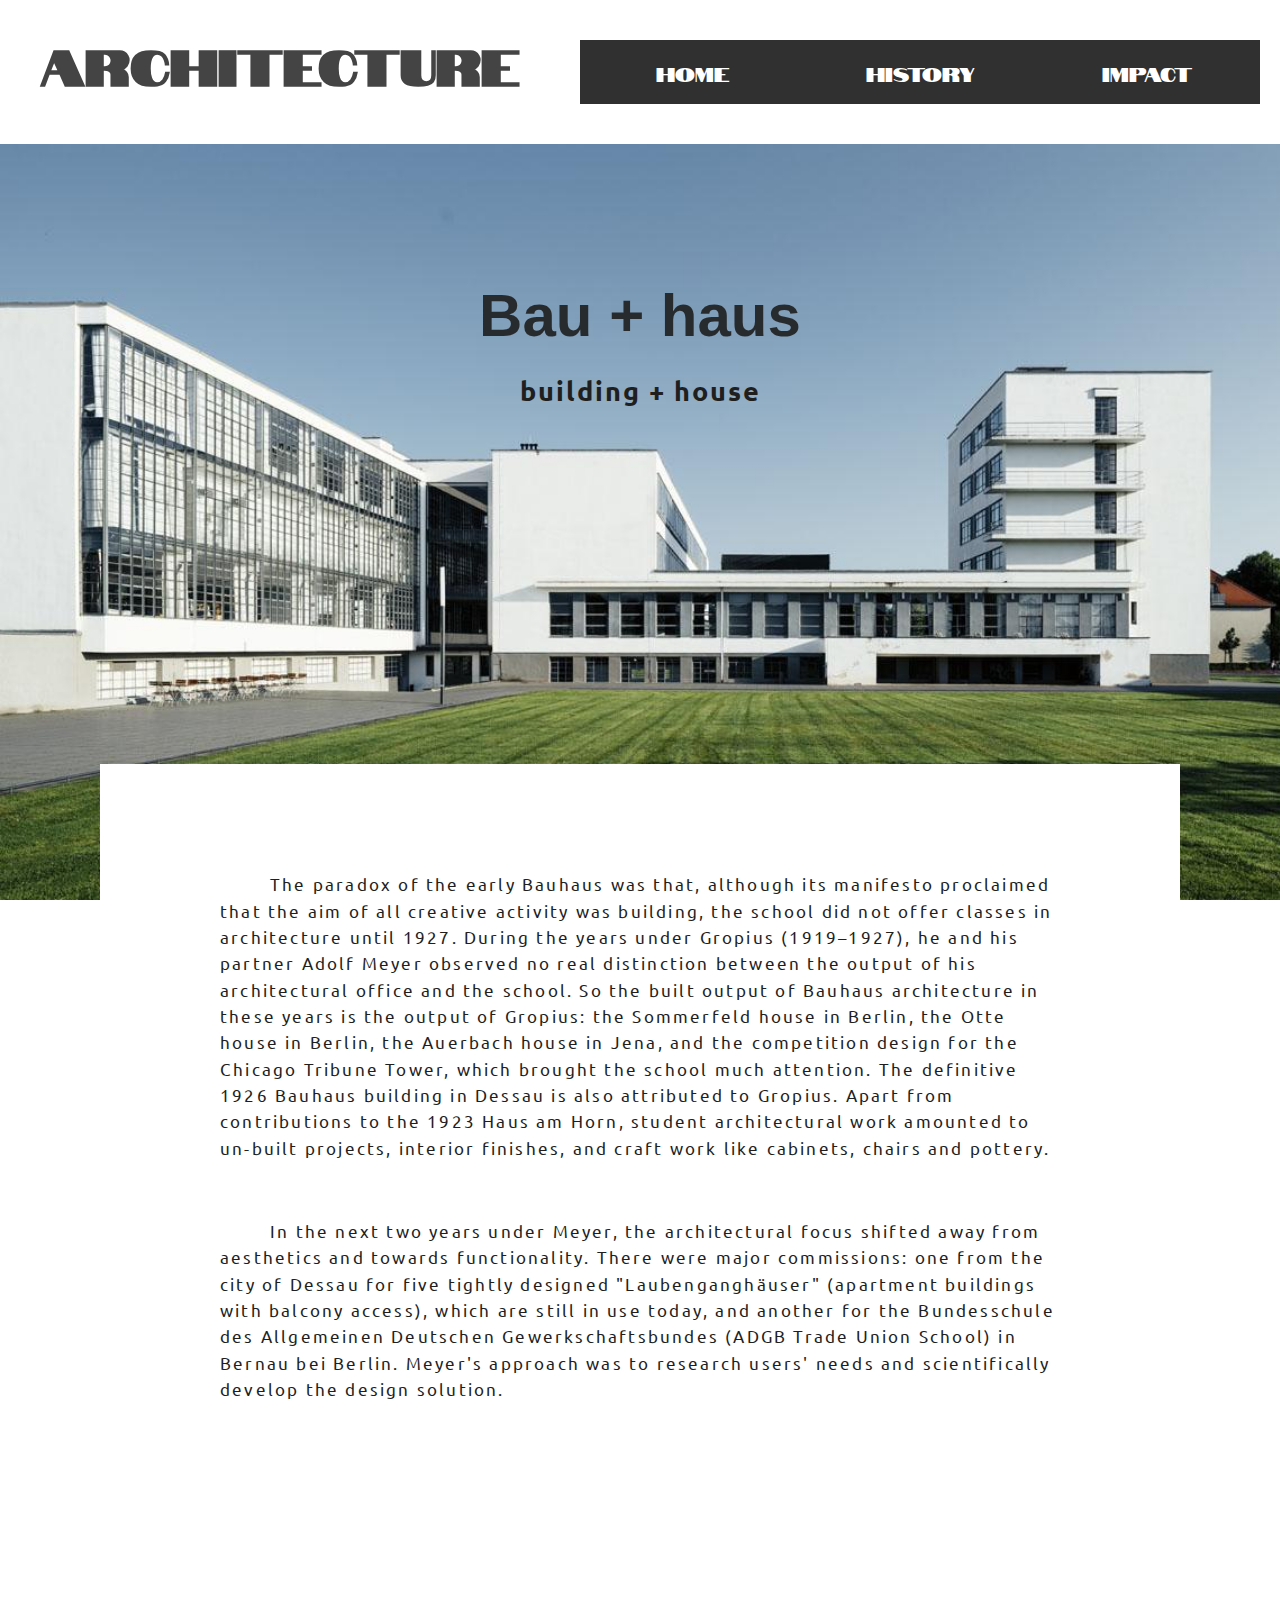
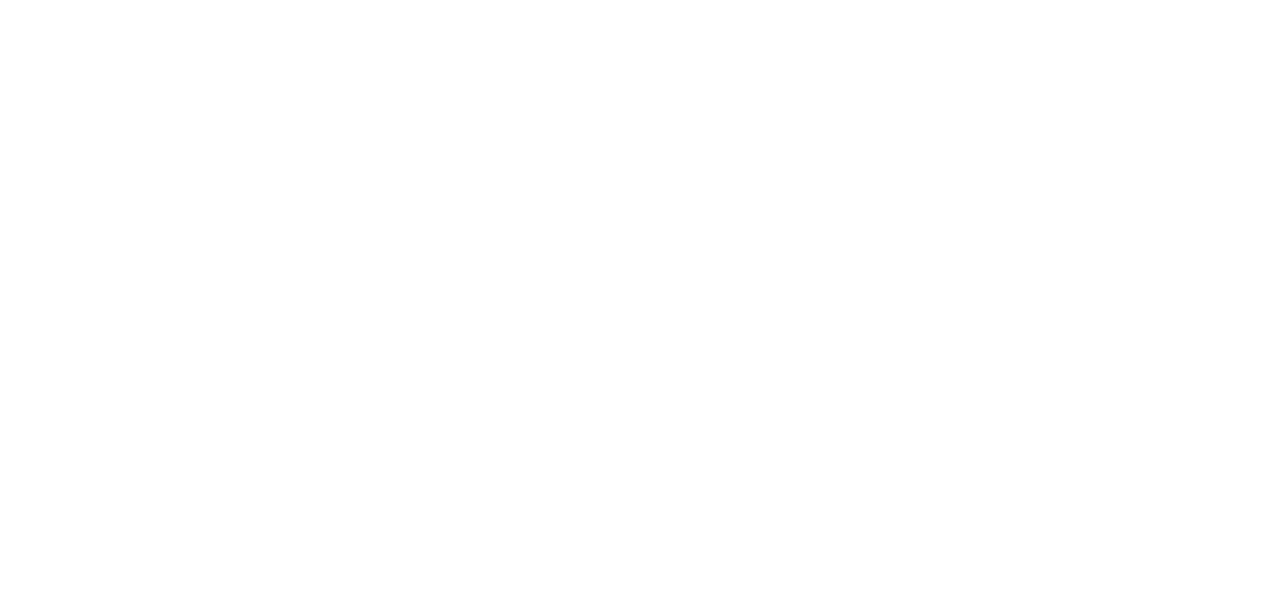
==== architecture.html @ 5b44b474 "story 11.11 2" ====
<!DOCTYPE html>
<html>
<head>

	<meta charset="utf-8">
	<meta http-equiv="X-UA-Compatible" content="IE=edge">
	<title>Bauhaus.architecture</title>
	<meta name="description" content="">

	<!-- Enable responsive layouts; tell browsers not to shrink pages to fit small screens -->
	<meta name="viewport" content="width=device-width, initial-scale=1">

	<!-- Load styles -->
	<!-- For production, combine all of the stylesheets -->
	<link rel="stylesheet" href="css/sitewide.css">

	<!-- pull in webfonts -->
	<link href="https://fonts.googleapis.com/css?family=Source+Sans+Pro" rel="stylesheet">
	<link href="https://fonts.googleapis.com/css?family=Barlow|Francois+One|Ubuntu|Notable&display=swap" rel="stylesheet">
</head>
<body>

	<!-- Page content goes inside the container -->
	<!-- In general, you should have only one container per page. -->
	<div class="container">
		<div class="box box-title-architecture">
				<h3> Architecture</h3>
				<nav class="global-nav">
					<ul>
						<li>
							<a href="index.html">HOME</a>
						</li>
						<li>
							<a href="history.html">HISTORY</a>
						</li>
						<li>
							<a href="impact.html">IMPACT</a>
						</li>
					</ul>
				</nav>
			</div>

			<div class="box box-school">
				<h1>Bau + haus </h1>
				<h4> building + house</h4>
					<div class="paragraph">
						<p>  The paradox of the early Bauhaus was that, although its manifesto proclaimed that the aim of all creative activity was building, the school did not offer classes in architecture until 1927. During the years under Gropius (1919–1927), he and his partner Adolf Meyer observed no real distinction between the output of his architectural office and the school. So the built output of Bauhaus architecture in these years is the output of Gropius: the Sommerfeld house in Berlin, the Otte house in Berlin, the Auerbach house in Jena, and the competition design for the Chicago Tribune Tower, which brought the school much attention. The definitive 1926 Bauhaus building in Dessau is also attributed to Gropius. Apart from contributions to the 1923 Haus am Horn, student architectural work amounted to un-built projects, interior finishes, and craft work like cabinets, chairs and pottery.
						</p>
						<p> In the next two years under Meyer, the architectural focus shifted away from aesthetics and towards functionality. There were major commissions: one from the city of Dessau for five tightly designed "Laubenganghäuser" (apartment buildings with balcony access), which are still in use today, and another for the Bundesschule des Allgemeinen Deutschen Gewerkschaftsbundes (ADGB Trade Union School) in Bernau bei Berlin. Meyer's approach was to research users' needs and scientifically develop the design solution.
					</p>
					</div>
			</div>

			<div class="box box-wei">


			<div class="box box-wei">






	</div><!-- end container -->

</body>
</html>
---- css/sitewide.css ----
/* ------------------------------------------------------------ */
/* imports and utilities */

/* 3rd-party CSS files */
@import 'vendor/h5bp-head.css';
@import 'vendor/normalize.css';
@import 'vendor/h5bp-tail.css';

/* use a more intuitive box sizing model (http://is.gd/wNVjAo) */
* { -moz-box-sizing: border-box; -webkit-box-sizing: border-box; box-sizing: border-box; }

/* Scale down images and embedded videos so they don't overflow their parents */
img, object { max-width: 100%; }

/*	Development/layout aid. Remove the comments
	on this rule in order to draw boxes around DIVs
	and other elements used for layout. */
/*
div, main, article, section, aside, hgroup, header, footer, address, nav {
	border: 1px solid rgba(255,0,0,0.15) !important;
	background: rgba(255,0,0,0.05) !important;
}
*/


/* ------------------------------------------------------------ */
/* start project-specifc styles below this line */

body {
	font-family: "Source Sans Pro", "Helvetica Neue", Helvetica, Arial, sans-serif;
	line-height: 1.5em;
	color:000000;
}

h1{
	font-size: 60px;
	opacity: 90%;
	text-align: center;
	font-family: "Helvetica Neue", Helvetica;
}

h2{
	font-size: 70px;
	color:white;
	opacity: 90%;
	text-align: center;
	font-family: 'Ubuntu', sans-serif;
	font-style:italic;
}

h3{
	font-size: 50px;
	opacity: 90%;
	text-align: center;
	font-family: 'Notable', sans-serif;
}

h4{
	font-size: 27px;
	line-height:1.7em;
	font-family:'Ubuntu', sans-serif;
	text-align:center;
	letter-spacing: 2px;
	margin-left: 100px;
	margin-right: 100px;
}

p{
	font-size: 17px;
	line-height:1.55em;
	font-family:'Ubuntu', sans-serif;
	text-align:left;
	padding:20px;
	letter-spacing: 2.2px;
}


/*	Generally, you will only want one container element in
	the document, wrapping around the main content area.
	If you have more than one container, you are probably doing
	something wrong.
*/
.container {
	background-color:white;
}

.box-title{
	display:grid;
	grid-template-columns: auto auto;
	grid-template-rows:auto auto auto;
	background-color: #000000;
	font-family: 'Notable', sans-serif;
	color:yellow;
}

.box-title-history{
		display:grid;
		grid-template-columns: auto auto;
		grid-template-rows:auto auto auto;
		background-color: #000000;
		font-family: 'Notable', sans-serif;
		color:#11528F;
	}


.box-title-architecture{
			display:grid;
			grid-template-columns: auto auto;
			grid-template-rows:auto auto auto;
			background-color: #FFFFFF;
			font-family: 'Notable', sans-serif;
			color:#303030;
		}

.box-title-painting{
					display:grid;
					grid-template-columns: auto auto;
					grid-template-rows:auto auto auto;
					background-color: #000000;
					font-family: 'Notable', sans-serif;
					color:#BF4215;
				}

.box-black{
	background-color: #000000;
	grid-column-start: 1;
	grid-column-end: 3;
	grid-row:auto;
	padding-bottom: 0;
	display:grid;
	grid-row: 2/3;
	padding-top: 100px;
	padding-bottom: 100px;
	padding-left:120px;
	padding-right:120px;
	color:rgba(255, 255, 255, 0.6);
}

.box-home {
	background-image: url("../img/Bauhaus2.jpg");
	background-size:contain;
	background-repeat: no-repeat;
	background-attachment: fixed;
	grid-column-start: 1;
	grid-column-end: 3;
	grid-row: 3/3;
	background-size: cover;
}

.sub {
	display: grid;
	grid-template-columns: 1fr 1fr 1fr;
	grid-template-rows:0.2fr 1fr 1fr;
}

.Bauhaus{
	padding-top: 100px;
	display:grid;
	text-align: center;
	grid-row: 2/3;
	margin-left: 150px;
	margin-right: 150px;
	background-color: rgba(246, 204, 0, 0.7);
	color:white;
	text-align:left;
	padding:20px;
	letter-spacing: 2px;
	grid-column-start: 1;
	grid-column-end: 3;
}
.global-nav ul{
	padding:1em;
	display:flex;
	font-family: 'Notable', sans-serif;
	font-size: 20px;
}

.global-nav li{
	list-style-type: none;
	text-align: center;
	flex:3 1 300px;
	flex-wrap:wrap;
	min-width: 200px;
	font-family: 'Notable', sans-serif;
}

.global-nav a {
	background: #303030;
	color:#FFFFFF;
	text-decoration:none;
	display: block;
	padding:1em;
	font-family: 'Notable', sans-serif;
}
/* -----------------------HISTORY PAGE------------------------------------- */

.box-movement{
	background-image: url("../img/history.jpg");
	background-size:auto;
	background-repeat: no-repeat;
	background-position:top;
	background-attachment: fixed;
	padding-top: 70px;
	padding-bottom: 70px;
}

.movement{
	display:grid;
	text-align: center;
	margin-left: 150px;
	margin-right: 150px;
	background-color: rgba(17, 82, 143, 0.6);
	color:white;
	text-align:left;
	padding:70px;
	letter-spacing: 2px;
}


.weimar{
	padding-top:30px;
	padding-left: 150px;
	padding-right: 150px;
	color:black;
}

.photo_G{
	text-align: center;
	padding-bottom: 30px;
	padding-left: 150px;
	padding-right: 150px;
	border-bottom: 30px solid black;
}

.photo_D{
	text-align: center;
	padding-bottom: 30px;
	border-bottom: 30px solid black;
}

.photo_M{
	text-align: center;
	padding-bottom: 30px;
	border-bottom: 30px solid black;
}

.Dessau{
	padding-left: 150px;
	padding-right: 150px;
	color:black;
}

.Berlin{
	padding-left: 150px;
	padding-right: 150px;
	color:black;
}

/* ---------------------------ARCHITECTURE PAGE--------------------------------- */
.box-school{
	background-image: url("../img/school.jpg");
	background-repeat: no-repeat;
	background-attachment: fixed;
	background-size: cover;
	padding-top: 120px;
	padding-bottom: 700px;
	color:#1f1f1f;
}
.paragraph{
	margin-top: 350px;
	text-align: center;
	padding-left:100px;
	padding-right:100px;
	padding-top: 70px;
	padding-bottom: 70px;
	background-color: white;
	margin-left: 100px;
	margin-right: 100px;
	text-indent: 50px;
}
/* media query containing styles for larger screens */
@media (min-width: 720px) {

	/* container on larger screens */
	/*.container {
		width: 90%;
		max-width: 1200px;
		margin: 2em;
		margin-right: auto;
		margin-left: auto;
		padding: 2em;
		border: 1px solid #ddd;
	}

} /* end media query */
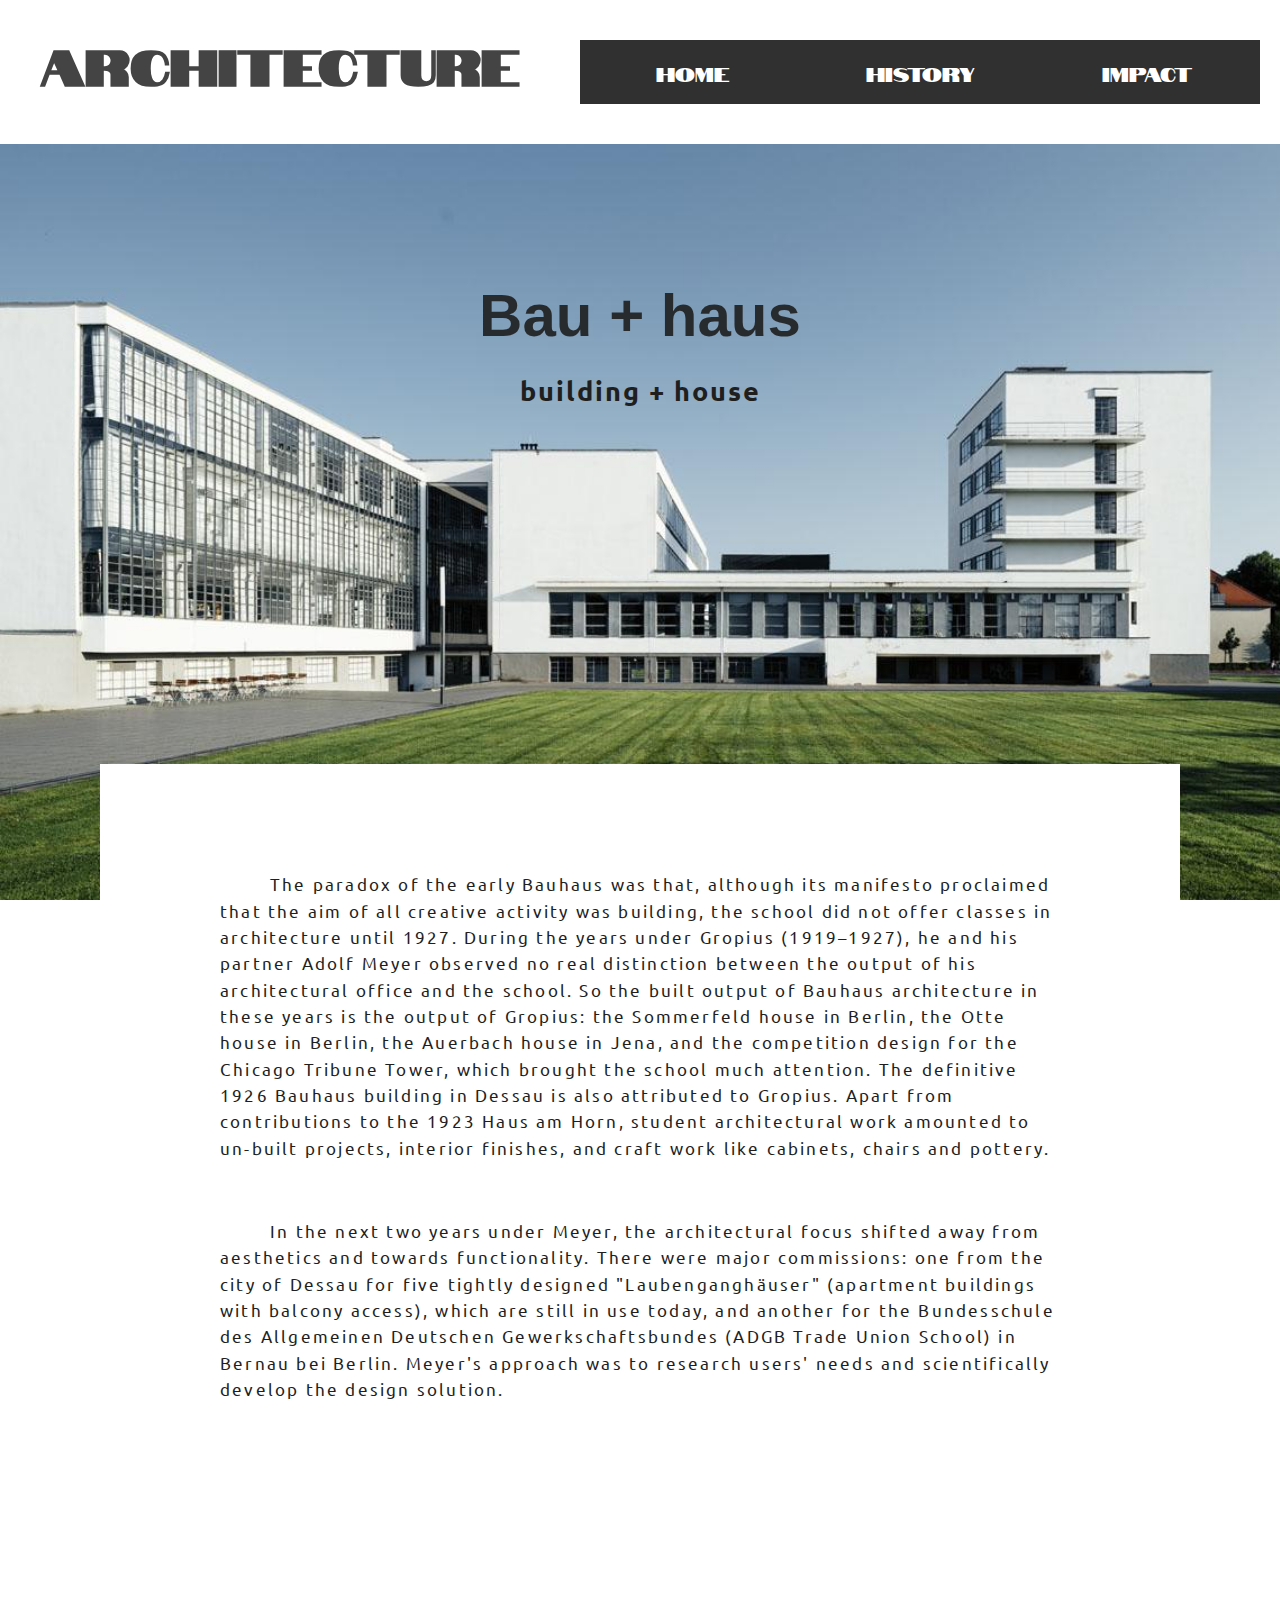
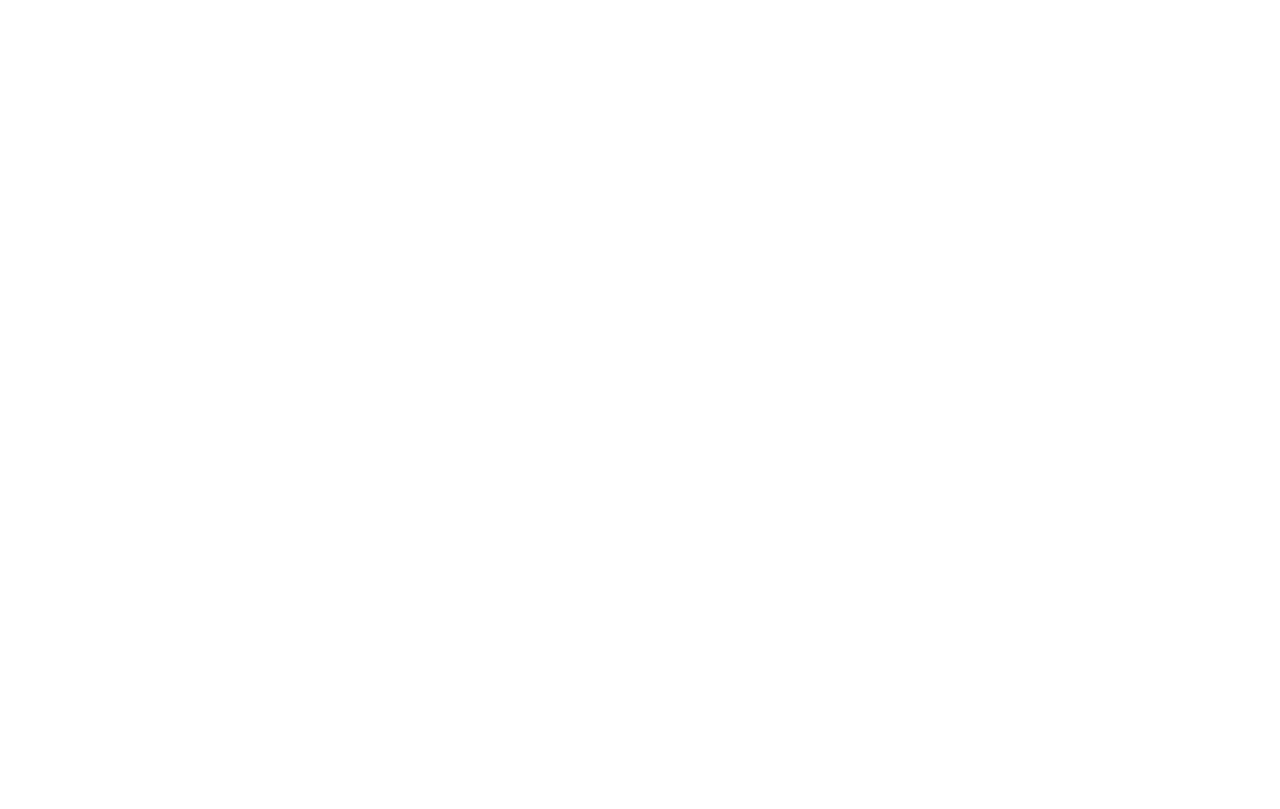
==== commit 78fd110b: "Add files via upload" ====
--- a/architecture.html
+++ b/architecture.html
@@ -51,14 +51,6 @@
 					</div>
 			</div>
 
-			<div class="box box-wei">
-
-
-			<div class="box box-wei">
-
-
-
-
 
 
 	</div><!-- end container -->
--- a/css/sitewide.css
+++ b/css/sitewide.css
@@ -112,7 +112,7 @@
 			color:#303030;
 		}
 
-.box-title-painting{
+.box-title-impact{
 					display:grid;
 					grid-template-columns: auto auto;
 					grid-template-rows:auto auto auto;
@@ -260,10 +260,10 @@
 .box-school{
 	background-image: url("../img/school.jpg");
 	background-repeat: no-repeat;
-	background-attachment: fixed;
+	background-attachment:fixed;
 	background-size: cover;
 	padding-top: 120px;
-	padding-bottom: 700px;
+	padding-bottom: 900px;
 	color:#1f1f1f;
 }
 .paragraph{
@@ -278,6 +278,40 @@
 	margin-right: 100px;
 	text-indent: 50px;
 }
+
+/* ---------------------------IMPACT PAGE--------------------------------- */
+
+.box-wei{
+	display: grid;
+	grid-template-columns: 1fr 1fr;
+	grid-template-rows: 1fr 1fr;
+	padding-left:100px;
+	padding-right:100px;
+	padding-top: 70px;
+	padding-bottom: 70px;
+}
+
+.para2{
+		grid-column:1/2;
+}
+.quote{
+	color:#BF4215;
+}
+
+.photo_wei{
+	grid-column:2/2;
+}
+
+.para{
+	grid-column: 2/2;
+	grid-row: 2/2;
+}
+
+.photo_Barcelona{
+	grid-column: 1/2;
+	grid-row: 2/2;
+}
+
 /* media query containing styles for larger screens */
 @media (min-width: 720px) {
 
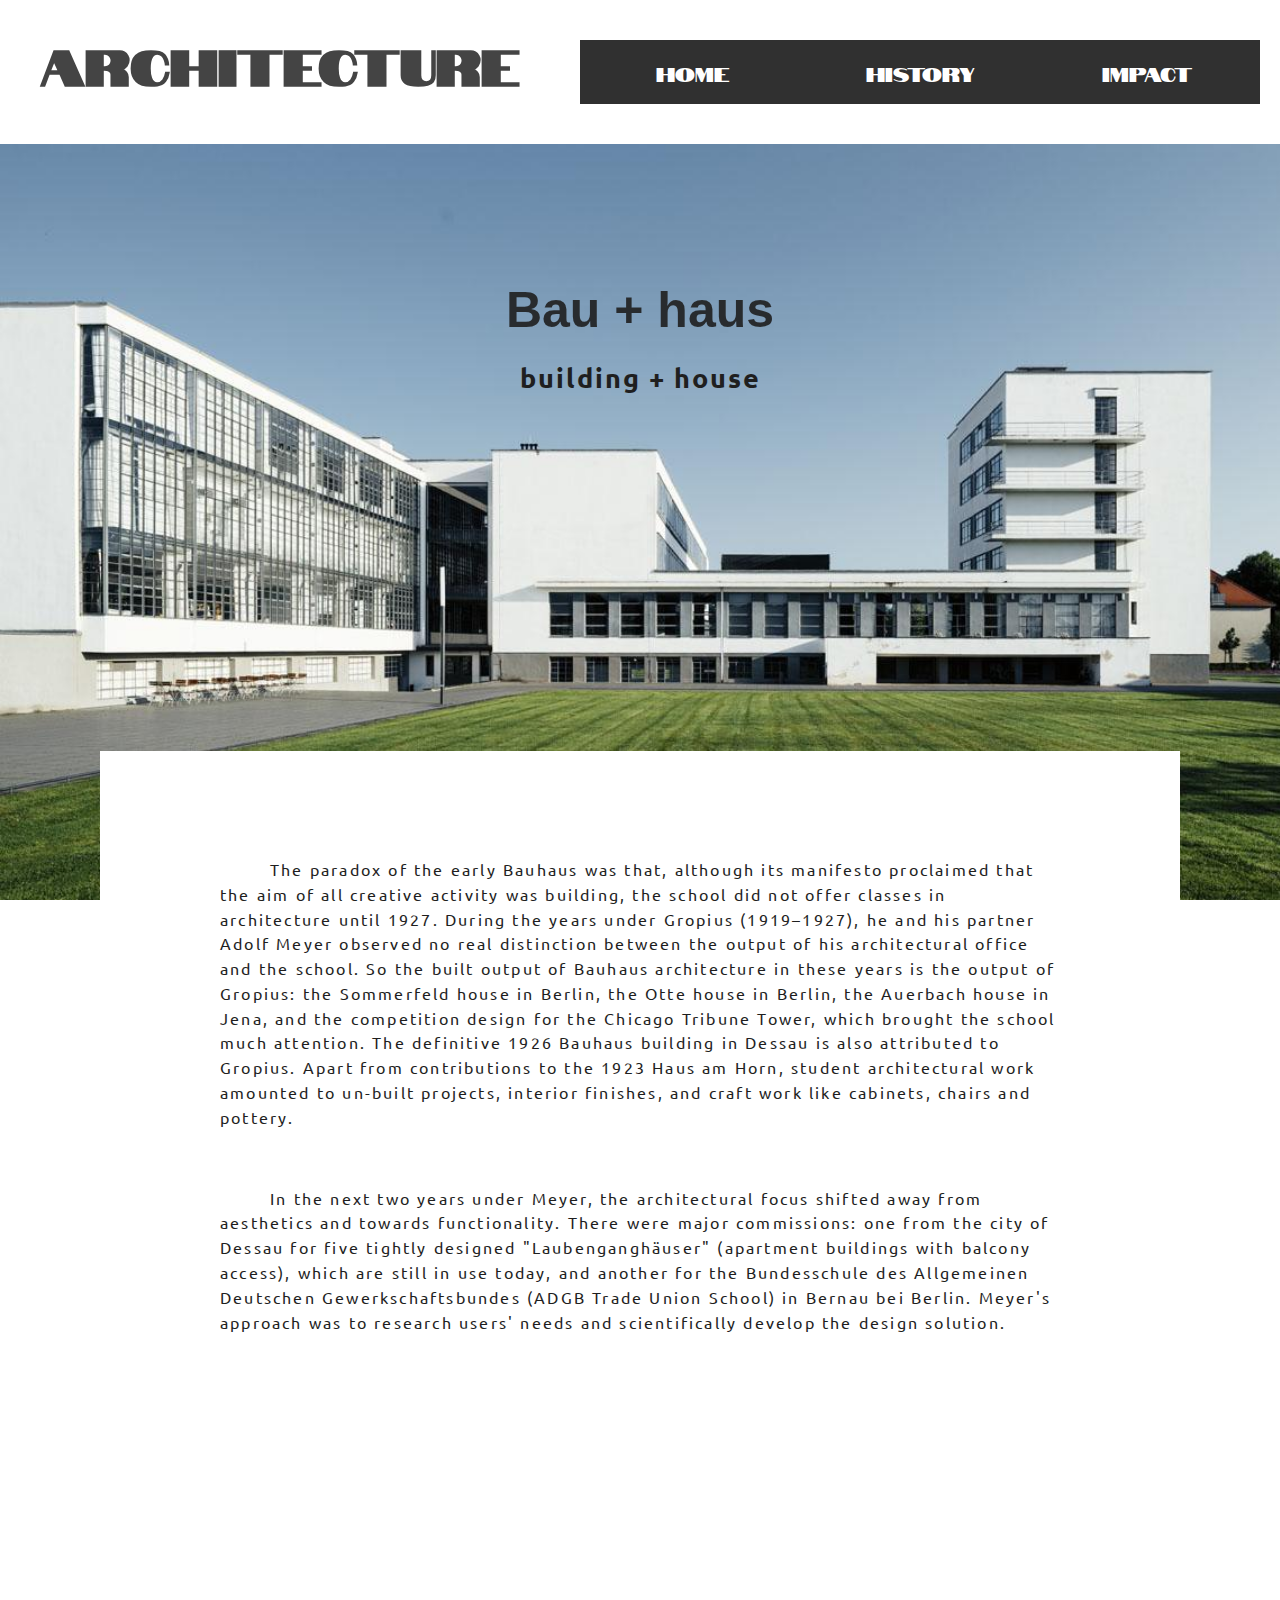
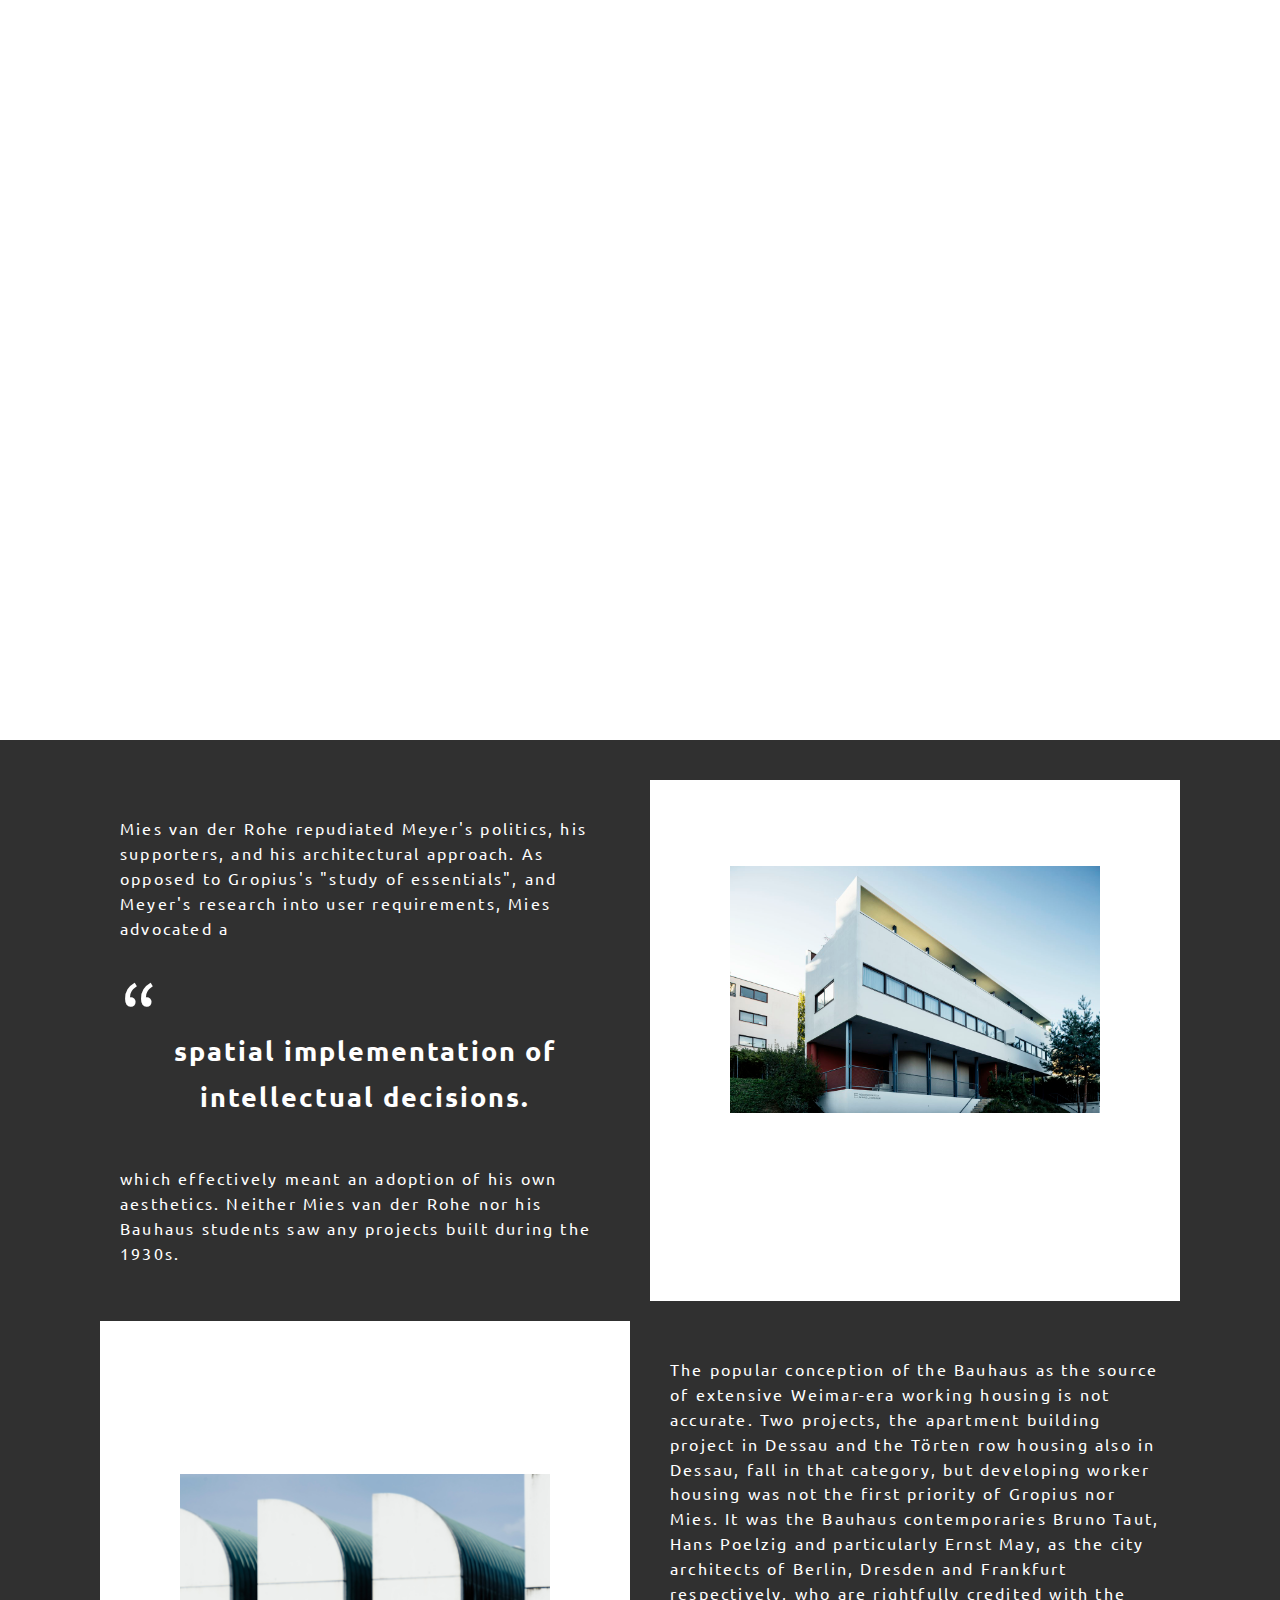
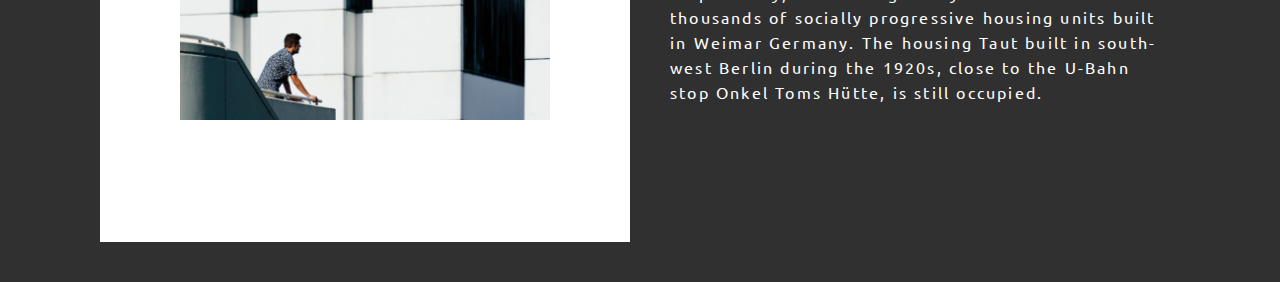
==== commit 154adbc0: "Add files via upload" ====
--- a/architecture.html
+++ b/architecture.html
@@ -51,6 +51,30 @@
 					</div>
 			</div>
 
+			<div class="box box-more">
+				<div class="para2">
+					<p> Mies van der Rohe repudiated Meyer's politics, his supporters, and his architectural approach. As opposed to Gropius's "study of essentials", and Meyer's research into user requirements, Mies advocated a
+					</p>
+				<blockquote><h4 class="quotation">
+						spatial implementation of intellectual decisions.</h4>
+				 </blockquote>
+					<p> which effectively meant an adoption of his own aesthetics. Neither Mies van der Rohe nor his Bauhaus students saw any projects built during the 1930s.</p>
+				</div>
+				<div class="photo_wei2">
+						<figure>
+							<img src="img/wei.jpg" alt="wei"/>
+						</figure>
+				</div>
+				<div class="para">
+						<p>The popular conception of the Bauhaus as the source of extensive Weimar-era working housing is not accurate. Two projects, the apartment building project in Dessau and the Törten row housing also in Dessau, fall in that category, but developing worker housing was not the first priority of Gropius nor Mies. It was the Bauhaus contemporaries Bruno Taut, Hans Poelzig and particularly Ernst May, as the city architects of Berlin, Dresden and Frankfurt respectively, who are rightfully credited with the thousands of socially progressive housing units built in Weimar Germany. The housing Taut built in south-west Berlin during the 1920s, close to the U-Bahn stop Onkel Toms Hütte, is still occupied.
+						</p>
+				</div>
+				<div class="photo_100">
+					<figure>
+						<img src="img/100 year.jpg" alt="100 year"/>
+					</figure>
+				</div>
+
 
 
 	</div><!-- end container -->
--- a/css/sitewide.css
+++ b/css/sitewide.css
@@ -33,7 +33,7 @@
 }
 
 h1{
-	font-size: 60px;
+	font-size: 50px;
 	opacity: 90%;
 	text-align: center;
 	font-family: "Helvetica Neue", Helvetica;
@@ -66,7 +66,6 @@
 }
 
 p{
-	font-size: 17px;
 	line-height:1.55em;
 	font-family:'Ubuntu', sans-serif;
 	text-align:left;
@@ -90,7 +89,7 @@
 	grid-template-rows:auto auto auto;
 	background-color: #000000;
 	font-family: 'Notable', sans-serif;
-	color:yellow;
+	color:#F6CC00;
 }
 
 .box-title-history{
@@ -121,6 +120,34 @@
 					color:#BF4215;
 				}
 
+
+
+.global-nav ul{
+					padding:1em;
+					display:flex;
+					font-family: 'Notable', sans-serif;
+					font-size: 20px;
+				}
+
+.global-nav li{
+					list-style-type: none;
+					text-align: center;
+					flex:3 1 300px;
+					flex-wrap:wrap;
+					min-width: 200px;
+					font-family: 'Notable', sans-serif;
+				}
+
+.global-nav a {
+					background: #303030;
+					color:#FFFFFF;
+					text-decoration:none;
+					display: block;
+					padding:1em;
+					font-family: 'Notable', sans-serif;
+				}
+/* -----------------------HOME PAGE------------------------------------- */
+
 .box-black{
 	background-color: #000000;
 	grid-column-start: 1;
@@ -133,7 +160,17 @@
 	padding-bottom: 100px;
 	padding-left:120px;
 	padding-right:120px;
-	color:rgba(255, 255, 255, 0.6);
+	color:rgba(255, 255, 255);
+	background-image: url("../img/yellow2.jpg");
+	background-size:cover;
+	background-repeat: no-repeat;
+	background-position: center;
+}
+
+.words{
+	padding:30px;
+	margin:30px;
+
 }
 
 .box-home {
@@ -150,7 +187,7 @@
 .sub {
 	display: grid;
 	grid-template-columns: 1fr 1fr 1fr;
-	grid-template-rows:0.2fr 1fr 1fr;
+	grid-template-rows:0.5fr 1fr 0.5fr;
 }
 
 .Bauhaus{
@@ -160,7 +197,7 @@
 	grid-row: 2/3;
 	margin-left: 150px;
 	margin-right: 150px;
-	background-color: rgba(246, 204, 0, 0.7);
+	background-color: rgba(199, 166, 6, 0.8);
 	color:white;
 	text-align:left;
 	padding:20px;
@@ -168,30 +205,7 @@
 	grid-column-start: 1;
 	grid-column-end: 3;
 }
-.global-nav ul{
-	padding:1em;
-	display:flex;
-	font-family: 'Notable', sans-serif;
-	font-size: 20px;
-}
-
-.global-nav li{
-	list-style-type: none;
-	text-align: center;
-	flex:3 1 300px;
-	flex-wrap:wrap;
-	min-width: 200px;
-	font-family: 'Notable', sans-serif;
-}
-
-.global-nav a {
-	background: #303030;
-	color:#FFFFFF;
-	text-decoration:none;
-	display: block;
-	padding:1em;
-	font-family: 'Notable', sans-serif;
-}
+
 /* -----------------------HISTORY PAGE------------------------------------- */
 
 .box-movement{
@@ -229,21 +243,25 @@
 	padding-bottom: 30px;
 	padding-left: 150px;
 	padding-right: 150px;
-	border-bottom: 30px solid black;
 }
 
 .photo_D{
 	text-align: center;
 	padding-bottom: 30px;
-	border-bottom: 30px solid black;
+	margin-bottom: 70px;
 }
 
 .photo_M{
 	text-align: center;
 	padding-bottom: 30px;
-	border-bottom: 30px solid black;
-}
-
+}
+.angle{
+	border-top: 70px solid #11528F;
+	border-bottom:70px solid #11528F;
+	border-left:70px solid #11528F;
+	border-right:70px solid #11528F;
+	text-align:center;
+}
 .Dessau{
 	padding-left: 150px;
 	padding-right: 150px;
@@ -279,27 +297,26 @@
 	text-indent: 50px;
 }
 
-/* ---------------------------IMPACT PAGE--------------------------------- */
-
-.box-wei{
+.box-more{
 	display: grid;
 	grid-template-columns: 1fr 1fr;
 	grid-template-rows: 1fr 1fr;
 	padding-left:100px;
 	padding-right:100px;
+	padding-top: 40px;
+	padding-bottom:40px;
+	grid-gap:20px;
+	background-color: #303030;
+	color:white;
+
+}
+
+.photo_wei2{
+	grid-column:2/2;
+	grid-row:1/1;
+	background-color:white;
+	padding:40px;
 	padding-top: 70px;
-	padding-bottom: 70px;
-}
-
-.para2{
-		grid-column:1/2;
-}
-.quote{
-	color:#BF4215;
-}
-
-.photo_wei{
-	grid-column:2/2;
 }
 
 .para{
@@ -307,10 +324,158 @@
 	grid-row: 2/2;
 }
 
+.photo_100{
+	grid-column: 1/1;
+	grid-row: 2/2;
+	background-color:white;
+	align-content: center;
+	padding:40px;
+	padding-top: 70px;
+}
+.para2{
+		grid-column:1/1;
+		grid-row: 1/1;
+}
+.quote{
+	color:white;
+}
+
+blockquote{
+  font-size: 30px;
+  background: #303030;
+  margin: .5em 10px;
+  padding: 0 10px;
+  quotes: "\201C""\201D""\2018""\2019";
+  padding: 10px 20px;
+  line-height: 1.4;
+}
+
+blockquote:before {
+  content: open-quote;
+  display: inline;
+  height: 0;
+  line-height: 0;
+  left: -10px;
+  position: relative;
+  top: 30px;
+  color: white;
+  font-size: 3em;
+}
+
+h4{
+	margin:0;
+}
+
+
+
+/* ---------------------------IMPACT PAGE--------------------------------- */
+
+.box-summary{
+	padding-top: 300px;
+	padding: 50px;
+	grid-template-rows:auto auto;
+	background-image: url("../img/pink3.gif");
+	background-repeat: no-repeat;
+	background-attachment:fixed;
+	background-size: cover;
+	padding-bottom: 100px;
+}
+.summary{
+	background-color: rgba(0,0,0,0.3);
+	color:white;
+	padding-top:50px;
+	padding-bottom: 50px;
+	padding-left: 100px;
+	padding-right: 100px;
+	margin-left: 300px;
+	margin-right: 300px;
+	margin-bottom: 70px;
+	margin-top: 70px;
+	font-size: 22px;
+}
+
+.box-education{
+	margin-top: 50px;
+	margin-left: 200px;
+	margin-right: 200px;
+}
+
+.grid2{
+	display:grid;
+	grid-template-columns: 1fr 1fr;
+	grid-template-rows: 1fr;
+}
+
+.walter{
+	grid-column: 2/2;
+	grid-row: 1/1;
+}
+
+.photo_wei{
+	grid-column: 1/1;
+	grid-row: 1/1;
+}
+
+
+.box-furniture{
+	margin-top: 100px;
+	margin-left: 40px;
+	margin-right:40px;
+}
+.grid{
+	margin-top: 20px;
+	display:grid;
+	grid-template-columns: 1fr 1fr;
+	grid-template-rows: 1fr 1fr;
+	padding-left:100px;
+	padding-right:100px;
+	padding-bottom: 70px;
+}
+
 .photo_Barcelona{
-	grid-column: 1/2;
+	grid-column: 2/2;
+	padding-top: 30px;
+	grid-row: 1/1;
+}
+
+.contribution{
+	grid-column: 1/1;
+	grid-row: 1/1;
+}
+
+.As{
+	grid-column: 2/2;
 	grid-row: 2/2;
 }
+
+.photo_archive{
+	grid-column: 1/1;
+	grid-row: 2/2;
+}
+
+.box-2019{
+	grid-template-rows:auto auto;
+	background-image: url("../img/book.gif");
+	background-repeat: no-repeat;
+	background-attachment:fixed;
+	background-size: cover;
+	margin-top: 50px;
+	margin-bottom: 50px;
+	grid-template-columns: 1fr 1fr;
+	display:grid;
+}
+
+.physical{
+	grid-column: 1/1;
+	padding-left: 30px;
+	background-color: white;
+	margin-top: 60px;
+	margin-left: 70px;
+	margin-right: 100px;
+	margin-bottom: 60px;
+	padding:30px;
+}
+
 
 /* media query containing styles for larger screens */
 @media (min-width: 720px) {
